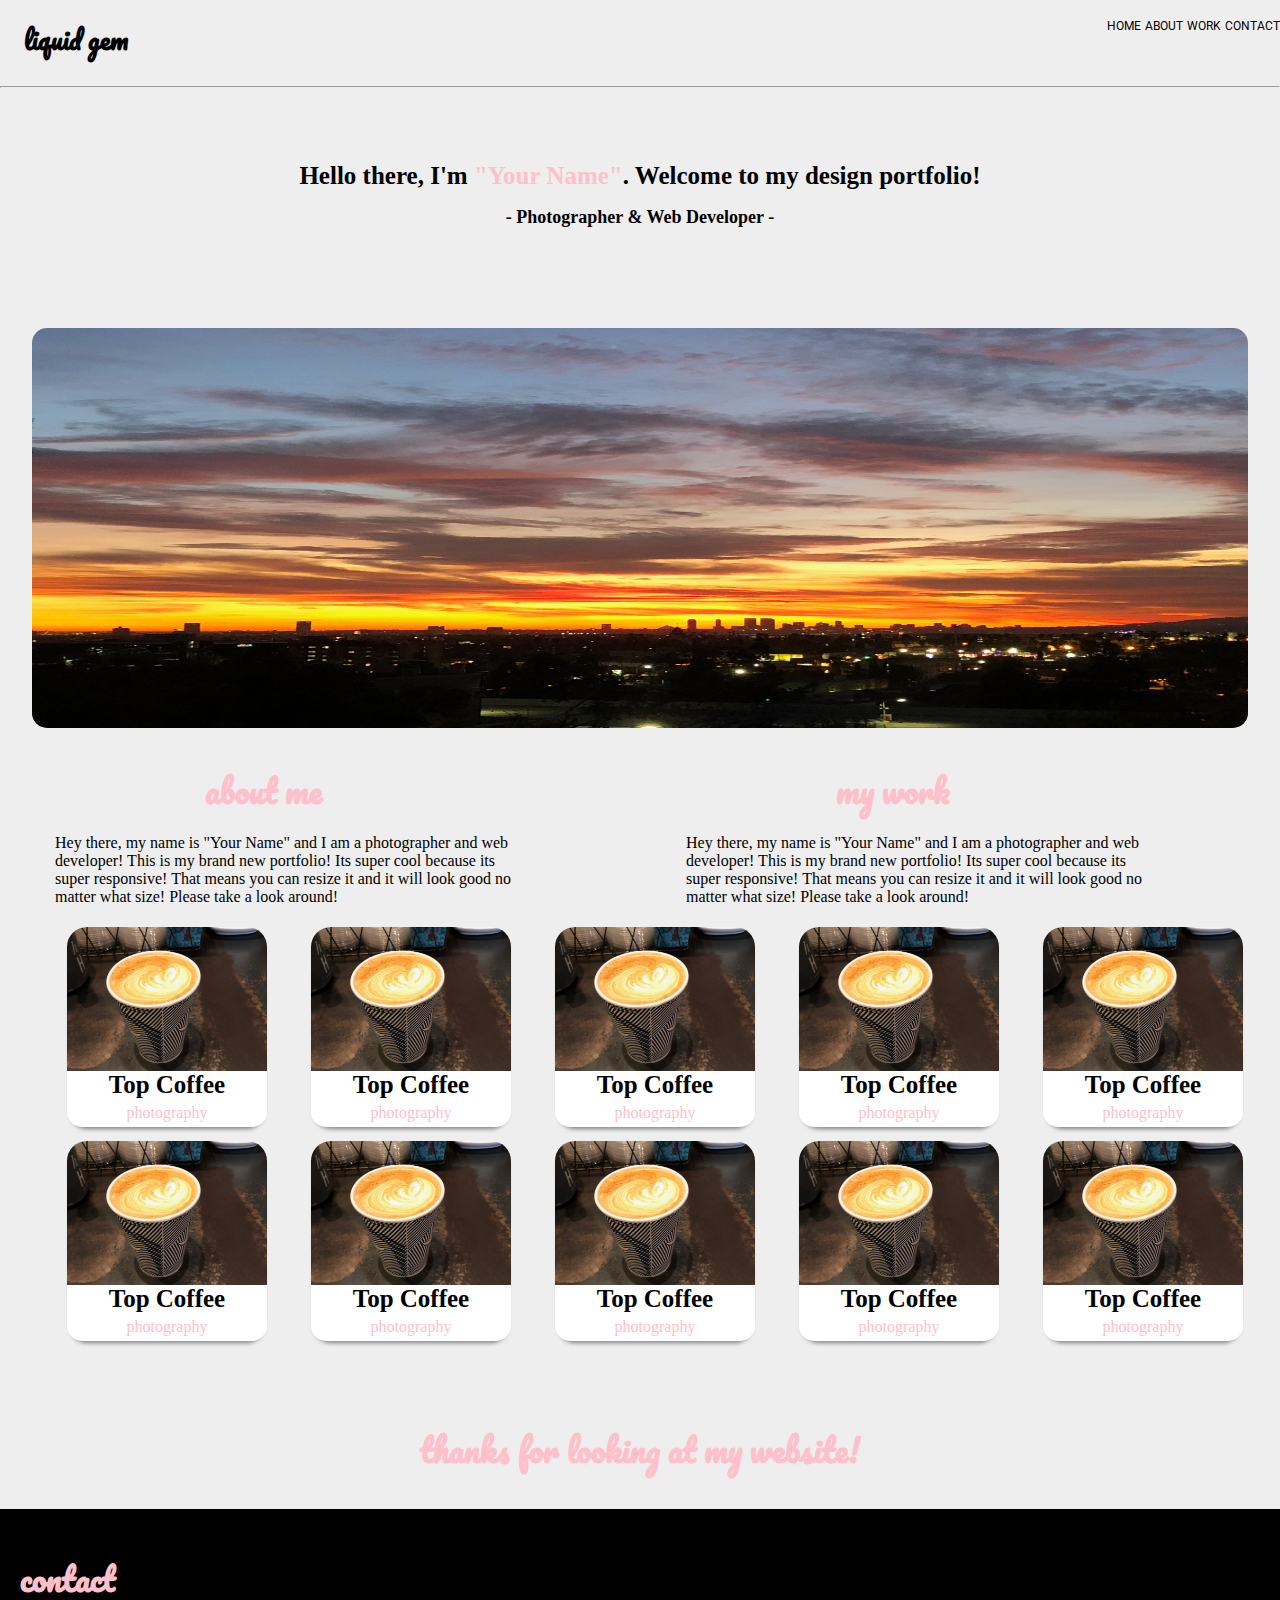
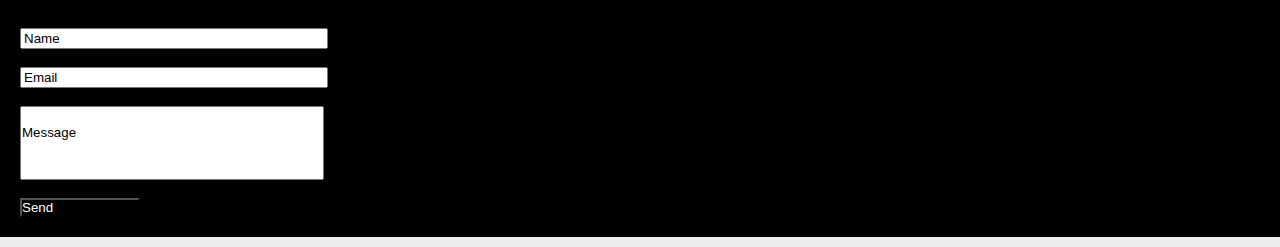
====  index.html @ a66388b1 "first commit" ====
<!-- hypertext markeup language -->
<!DOCTYPE html>
<html>
	<head>
		<!-- media query info -->
		<meta name="viewport" content="width=device-width, initial-scale=1.0">
		<!-- Charater Set -->
		<meta charset="utf-8">

		<!-- title -->
		<title>Liquid Gem</title>
		<!-- font awesome tag in case I need to use one in my code --><link rel="stylesheet" href="https://use.fontawesome.com/releases/v5.3.1/css/all.css" integrity="sha384-mzrmE5qonljUremFsqc01SB46JvROS7bZs3IO2EmfFsd15uHvIt+Y8vEf7N7fWAU" crossorigin="anonymous">
		<!-- Google Font -->
		<link href="https://fonts.googleapis.com/css?family=Roboto" rel="stylesheet">
		<link href="https://fonts.googleapis.com/css?family=Pacifico" rel="stylesheet">
		<!-- Custom CSS -->
		<link rel="stylesheet" href="css/main.css">
	</head>
	<body>
		<nav>
			<i class="far fa-gem"></i>
			<h1>liquid gem</h1>
			<ul>
				<li>HOME</li>
				<li>ABOUT</li>
				<li>WORK</li>
				<li>CONTACT</li>
			</ul>
			<hr>
		</nav>
		<body>
			<div class="headline">
				<h1>Hello there, I'm <span>"Your Name"</span>. Welcome to my design portfolio!</h1>
					<h3>- Photographer & Web Developer -</h3>
			</div>
			<div class="headlineimg">
				<img src="img/sunset.jpg">
			</div>
			<div class="left">
				<h1>about me</h1>
				<p>Hey there, my name is "Your Name" and I am a photographer and web developer! This is my brand new portfolio! Its super cool because its super responsive! That means you can resize it and it will look good no matter what size! Please take a look around!</p>
			</div><!--
			--><div class="right">
				<h1>my work</h1>
				<p>Hey there, my name is "Your Name" and I am a photographer and web developer! This is my brand new portfolio! Its super cool because its super responsive! That means you can resize it and it will look good no matter what size! Please take a look around!</p>
			</div>
			<!-- images section -->
				<div class="imagescenter">
					<div class="images">
						<img src="img/coffee.jpg">
							<div class="name">
								<h1>Top Coffee</h1>
								<p>photography</p>
							</div>
					</div>
					<div class="images">
						<img src="img/coffee.jpg">
							<div class="name">
								<h1>Top Coffee</h1>
								<p>photography</p>
							</div>
					</div>
					<div class="images">
						<img src="img/coffee.jpg">
							<div class="name">
								<h1>Top Coffee</h1>
								<p>photography</p>
							</div>
					</div>
					<div class="images">
						<img src="img/coffee.jpg">
							<div class="name">
								<h1>Top Coffee</h1>
								<p>photography</p>
							</div>
					</div>
					<div class="images">
						<img src="img/coffee.jpg">
							<div class="name">
								<h1>Top Coffee</h1>
								<p>photography</p>
							</div>
					</div>
					<div class="images">
						<img src="img/coffee.jpg">
							<div class="name">
								<h1>Top Coffee</h1>
								<p>photography</p>
							</div>
					</div>
					<div class="images">
						<img src="img/coffee.jpg">
							<div class="name">
								<h1>Top Coffee</h1>
								<p>photography</p>
							</div>
					</div>
					<div class="images">
						<img src="img/coffee.jpg">
							<div class="name">
								<h1>Top Coffee</h1>
								<p>photography</p>
							</div>
					</div>
					<div class="images">
						<img src="img/coffee.jpg">
							<div class="name">
								<h1>Top Coffee</h1>
								<p>photography</p>
							</div>
					</div>
					<div class="images">
						<img src="img/coffee.jpg">
							<div class="name">
								<h1>Top Coffee</h1>
								<p>photography</p>
							</div>
					</div>
				</div>
			<div class="lastwords">
				<h1>thanks for looking at my website!</h1>
			</div>
			<footer>
				<div class="bottom">
					<h1>contact</h1>
				<form action="/action_page.php">
					  <input type="text" name="firstname" value="Name">
					  <br>
					  <br>
					  <input type="text" name="lastname" value="Email">
					  <br>
					  <br>
					  <input class="message" type="text" name="lastname" value="Message">
					  <br><br>
					  <input class="button" type="submit" value="Send">
				</form> 
				</div>
				<i class="fab fa-twitter-square"></i>
				<i class="fab fa-facebook-square"></i>
				<i class="fab fa-youtube-square"></i>
				<i class="fab fa-google-plus"></i>
			</footer>


		</body>


	</body>
<!-- end html elemenet -->
</html>
---- css/main.css ----
/*Cascading Style Sheets*/
html {
	background-color: #EEE;
}
body {
	margin: 0;
}
nav {
	font-family: 'Roboto', sans-serif;
}
nav i, h1, ul, li{
	display: inline-block;
}
nav ul{
	float: right;
	padding-top: 15px;
	margin: 0;
}
nav h1 {
	font-family: 'Pacifico', cursive;
	font-size: 25px;
}
nav li {
	padding: 20px;
}
nav i{
	color: pink;
	font-size: 20px;
	padding-left: 20px;
}
.headline, h1, h3{
	text-align: center;
}

.headline h1 {
	padding-top: 50px;
	font-size: 25px;
}
.headline span {
	color: pink;
}

.headline h3 {
	padding: 0;
	margin: 0;
	font-size: 18px;
}

.headlineimg img {
	width: 95%;
	border-radius: 15px;
	background-position: top;
	height: 400px;
}
.headlineimg {
	text-align: center;
	padding: 100px 0 30px 0;
}
.left, .right {
	display: inline-block;
	width: 45%;
	text-align: left;
	padding-left: 55px;
	margin: 0;

}

.left p, .right p {
	width: 80%;
}
.left h1, .right h1 {
	color: pink;
	font-family: 'Pacifico', cursive;
	margin: 0;
	padding-left: 150px;
}

/*images section*/
.images {
	position: relative;
	display: inline-block;
	margin: 5px;
}

.images img{
	width: 200px;
	height: 200px;
	object-fit: cover;
	border-radius: 20px;
	margin-left: 30px;
	box-shadow: 0 5px 4px -3px gray;

}
.images h1 {
	background-color: white;
	margin: 0;
	font-size: 25px;
}
.images p {
	display: inline-block;
	color: pink;
	background-color: white;
	margin: 0;
	padding: 5px;
}
.imagescenter {
	text-align: center;
}

.name {
	text-align: center;
	width: 200px;
	background-color: white;
	position: absolute;
	bottom: 4px;
	left: 30px; 
	border-radius: 0 0 15px 15px;
}
.lastwords {
	text-align: center;
}
.lastwords h1{
	color: pink;
	font-family: 'Pacifico', cursive;
	padding: 50px 0 10px 0;
}
footer {
	color: white;
	background-color: black;
	margin: 0
	padding: 0;
	width:100%;
    bottom:0;
    left:0;
}
.bottom {
	display: inline-block;
	padding: 30px 0 30px 30px;
}
.bottom h1 {
	color: pink;
	font-family: 'Pacifico', cursive;
}
.bottom input{
	width: 300px;
}
.bottom .button{
	width: 120px;
	text-align: left;
	color: white;
	background-color: black;
	border-color: black;
	padding: 0;
	margin: 0;
}
.bottom .message{
	height: 50px;
	padding: 0 0 20px 0;
	margin: 0;
}
footer i {
	display: inline-block;
	color: pink;
	font-size: 30px;
	border-radius: 50%;
	float: right;
	padding: 150px 25px 0 0;
}

@media (max-width: 1099px){

.left, .right {
	display: inline-block;
	width: 100%;
	text-align: center;
	padding-left: 40px;
	padding-bottom: 40px;
	margin: 0;

	}	
.left h1, .right h1 {
	padding-left: 0;
	text-align: center;
	}
.left p, .right p {
	margin: 0 auto;
	width: 70%;
	padding: 10px;
	}

}

@media (max-width: 575px){
	.left, .right {
	display: inline-block;
	width: 100%;
	text-align: center;
	padding-left: 0px;
	padding-bottom: 10px;
	margin: 0;

	}	
	.left h1, .right h1 {
		padding-left: 0;
		text-align: center;
		}
	.left p, .right p {
		margin: 0 auto;
		width: 70%;
		padding: 10px;
		}

	}
	
	nav li {
		font-size: 12px;
		padding: 0 0 0 0;
		margin: 0 auto;
	}

	.bottom {
	display: inline-block;
	padding: 20px;
	width: 100%;
	}

	footer{
		background-color: black;
	}

	footer i {
	color: pink;
	font-size: 30px;
	border-radius: 50%;
	padding: 10px 25px 0 0;
	}	

}
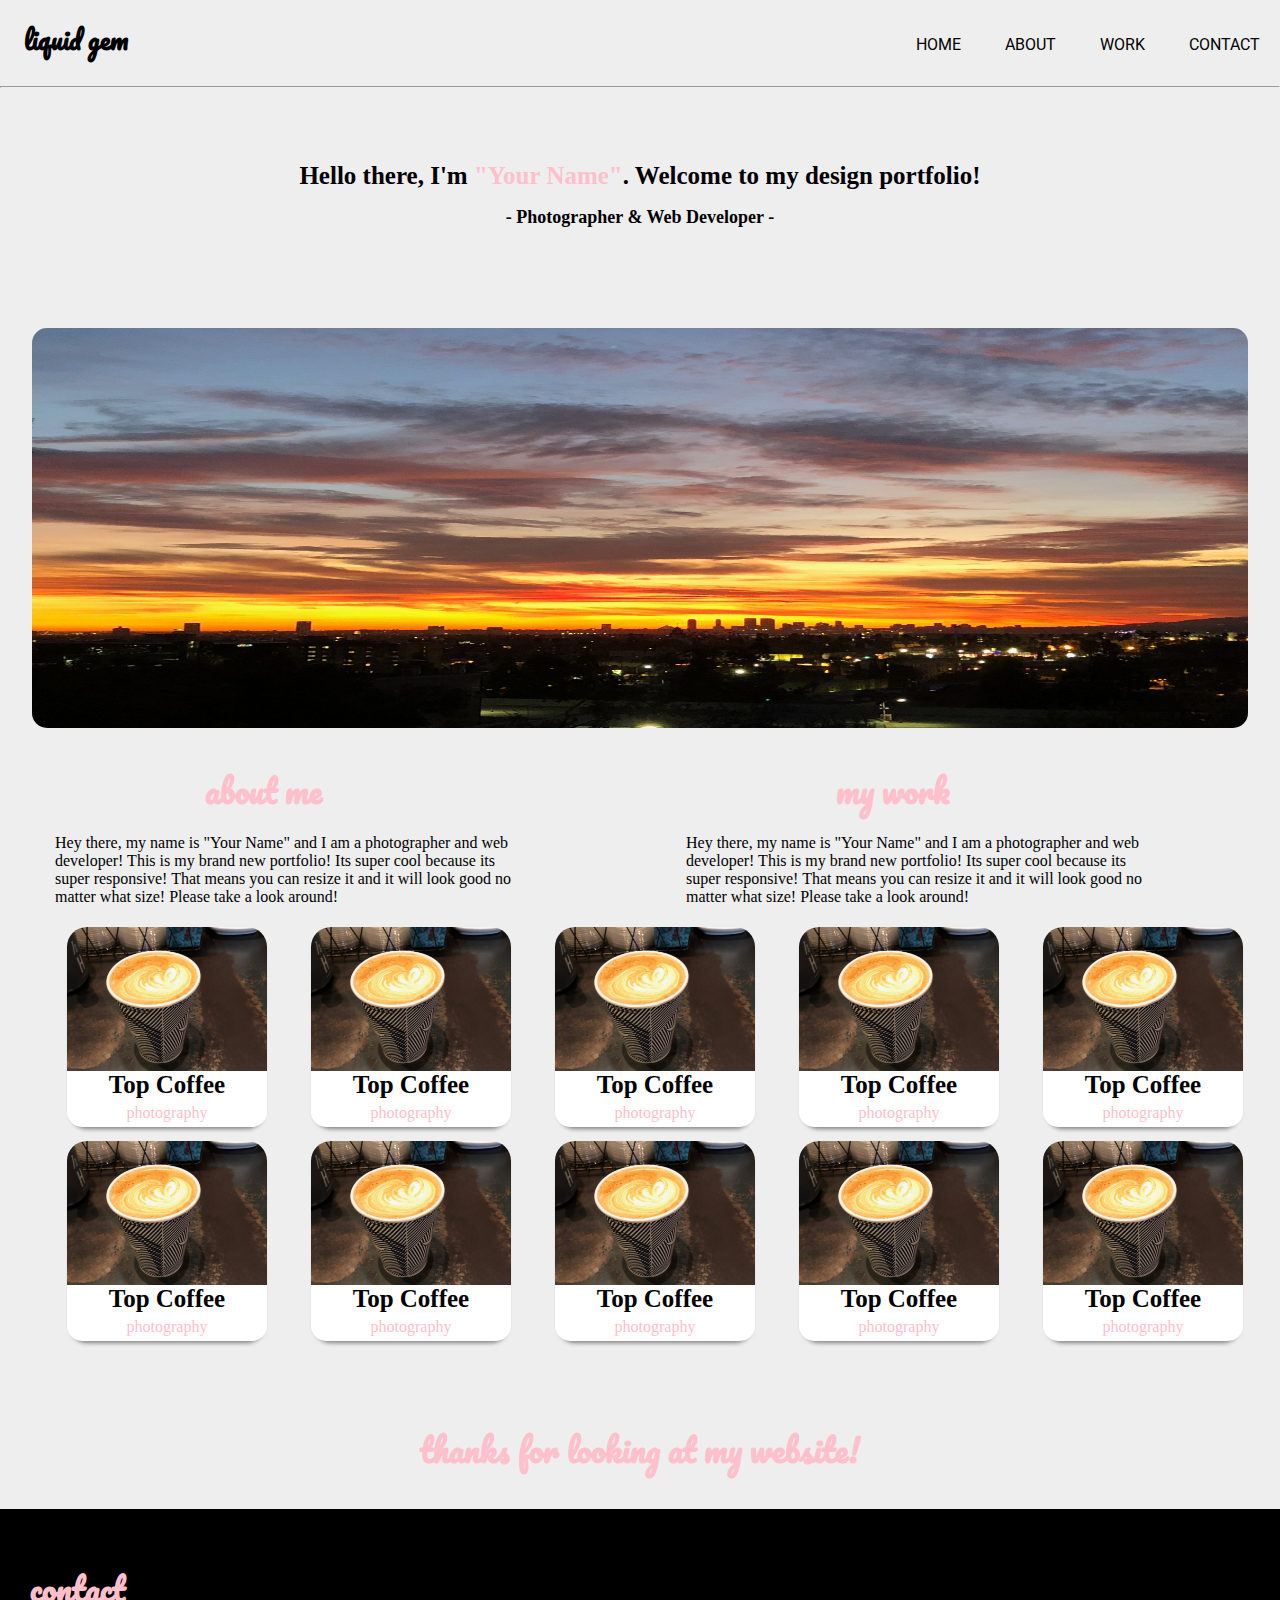
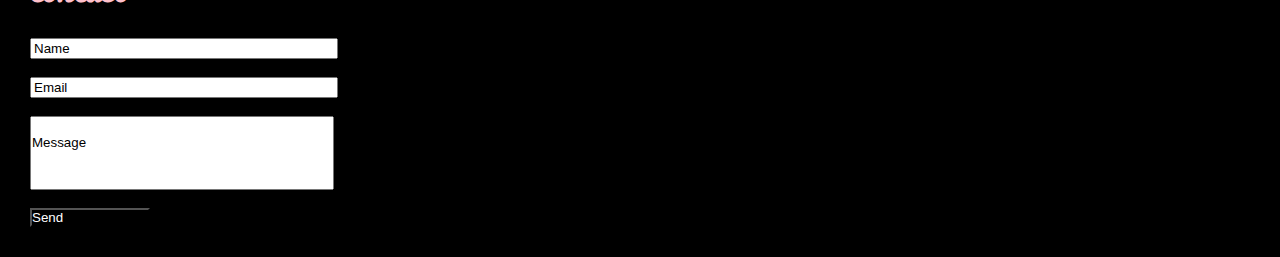
==== commit 137c0469: "new commit" ====
--- a/ index.html
+++ b/ index.html
@@ -135,10 +135,12 @@
 					  <input class="button" type="submit" value="Send">
 				</form> 
 				</div>
-				<i class="fab fa-twitter-square"></i>
-				<i class="fab fa-facebook-square"></i>
-				<i class="fab fa-youtube-square"></i>
-				<i class="fab fa-google-plus"></i>
+				
+					<i class="fab fa-twitter-square"></i>
+					<i class="fab fa-facebook-square"></i>
+					<i class="fab fa-youtube-square"></i>
+					<i class="fab fa-google-plus"></i>
+				
 			</footer>
 
 
--- a/css/main.css
+++ b/css/main.css
@@ -209,8 +209,6 @@
 		width: 70%;
 		padding: 10px;
 		}
-
-	}
 	
 	nav li {
 		font-size: 12px;
@@ -226,13 +224,16 @@
 
 	footer{
 		background-color: black;
+		text-align: center;
 	}
 
 	footer i {
 	color: pink;
 	font-size: 30px;
 	border-radius: 50%;
-	padding: 10px 25px 0 0;
+	padding: 10px 60px 10px 0px;
+
 	}	
 
-}
+
+}
